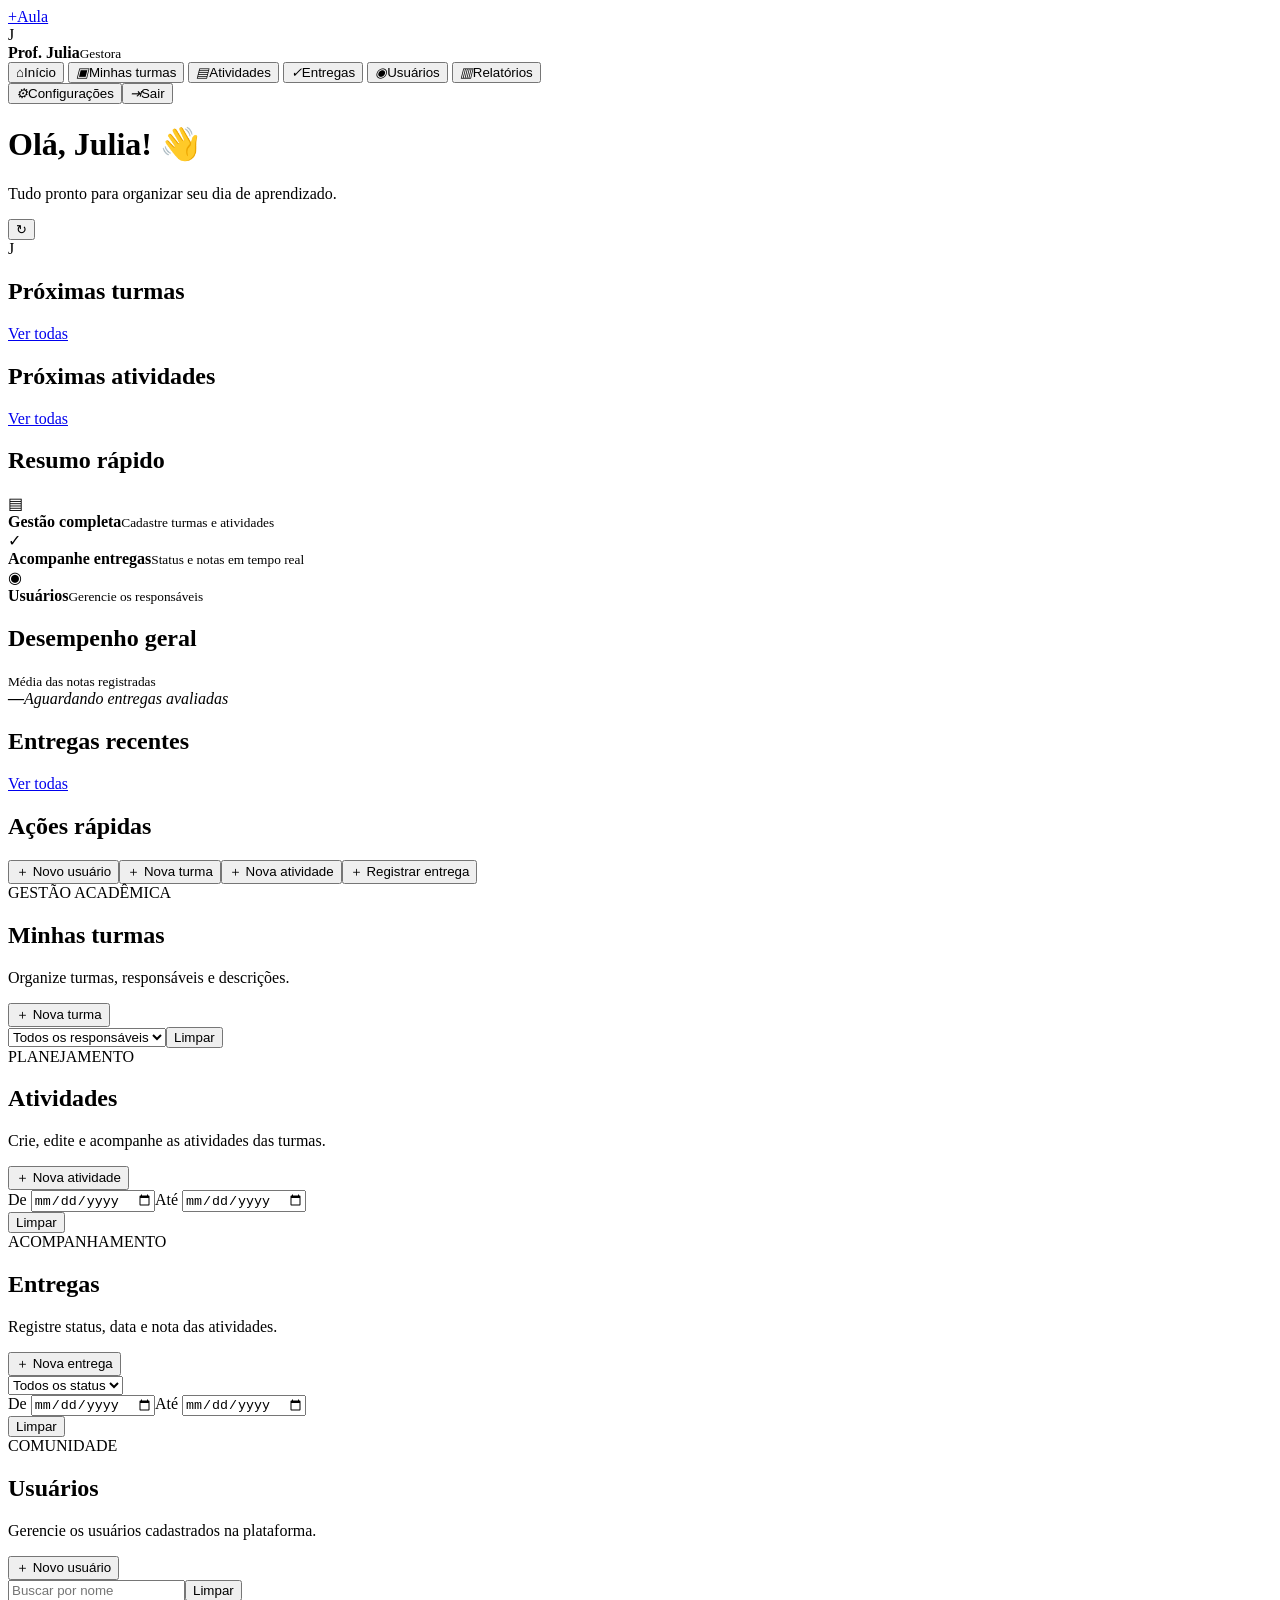
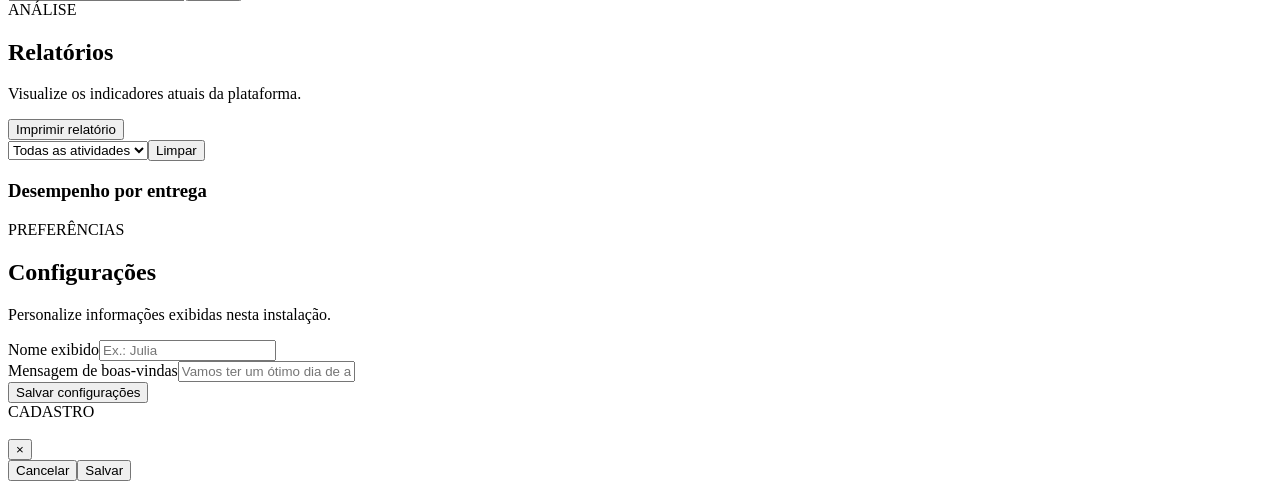
==== MaisAula/frontend/templates/index.html @ 70524c4a "Add files via upload" ====
<!doctype html>
<html lang="pt-BR">
<head><meta charset="utf-8"><meta name="viewport" content="width=device-width,initial-scale=1"><title>+Aula | Gestão escolar</title><link rel="stylesheet" href="/static/css/styles.css?v=4"></head>
<body>
<div class="app-shell"><aside class="sidebar">
  <a class="brand" href="#"><span>+</span>Aula</a>
  <div class="profile-mini"><div class="avatar small">J</div><div><b>Prof. Julia</b><small>Gestora</small></div></div>
  <nav>
    <button class="nav active" data-page="dashboard"><i>⌂</i><span>Início</span></button>
    <button class="nav" data-page="turmas"><i>▣</i><span>Minhas turmas</span></button>
    <button class="nav" data-page="atividades"><i>▤</i><span>Atividades</span></button>
    <button class="nav" data-page="entregas"><i>✓</i><span>Entregas</span></button>
    <button class="nav" data-page="usuarios"><i>◉</i><span>Usuários</span></button>
    <button class="nav" data-page="relatorios"><i>▥</i><span>Relatórios</span></button>
  </nav>
  <div class="sidebar-bottom"><button class="nav" data-page="configuracoes"><i>⚙</i><span>Configurações</span></button><button class="nav" id="exit-button"><i>⇥</i><span>Sair</span></button></div>
</aside><main class="content">
<header class="topbar"><div><h1 id="title">Olá, Julia! <span>👋</span></h1><p id="subtitle">Tudo pronto para organizar seu dia de aprendizado.</p></div><div class="top-actions"><button class="icon-btn" id="refresh-button" title="Atualizar dados">↻</button><div class="avatar">J</div></div></header>
<section id="dashboard" class="page active">
 <div class="dashboard-grid top-grid"><div class="panel upcoming dashboard-link" data-page="turmas" role="button" tabindex="0"><div class="panel-title"><h2>Próximas turmas</h2><a href="#" onclick="openPage('turmas');return false">Ver todas</a></div><div id="classes-list" class="schedule-list"></div></div><div class="panel pending dashboard-link" data-page="atividades" role="button" tabindex="0"><div class="panel-title"><h2>Próximas atividades</h2><a href="#" onclick="openPage('atividades');return false">Ver todas</a></div><div id="activities-list" class="activity-list"></div></div><div class="panel notices dashboard-link" data-page="usuarios" role="button" tabindex="0"><div class="panel-title"><h2>Resumo rápido</h2></div><div class="notice"><span class="bubble orange">▤</span><div><b>Gestão completa</b><small>Cadastre turmas e atividades</small></div></div><div class="notice"><span class="bubble blue">✓</span><div><b>Acompanhe entregas</b><small>Status e notas em tempo real</small></div></div><div class="notice"><span class="bubble purple">◉</span><div><b>Usuários</b><small>Gerencie os responsáveis</small></div></div></div></div>
 <div class="dashboard-grid bottom-grid"><div class="panel performance dashboard-link" data-page="relatorios" role="button" tabindex="0"><div class="panel-title"><div><h2>Desempenho geral</h2><small>Média das notas registradas</small></div></div><div class="performance-body"><div><strong id="performance-score">—</strong><em id="performance-label">Aguardando entregas avaliadas</em></div><div class="chart" id="performance-chart"></div></div></div><div class="panel recent dashboard-link" data-page="entregas" role="button" tabindex="0"><div class="panel-title"><h2>Entregas recentes</h2><a href="#" onclick="openPage('entregas');return false">Ver todas</a></div><div id="recent-deliveries"></div></div><div class="panel messages"><div class="panel-title"><h2>Ações rápidas</h2></div><div class="quick-actions"><button onclick="openForm('usuarios')">＋ Novo usuário</button><button onclick="openForm('turmas')">＋ Nova turma</button><button onclick="openForm('atividades')">＋ Nova atividade</button><button onclick="openForm('entregas')">＋ Registrar entrega</button></div></div></div><div class="stats-row" id="summary"></div>
</section>
<section id="turmas" class="page resource-page"><div class="resource-head"><div><span class="eyebrow">GESTÃO ACADÊMICA</span><h2>Minhas turmas</h2><p>Organize turmas, responsáveis e descrições.</p></div><button class="primary" onclick="openForm('turmas')">＋ Nova turma</button></div><div class="filters"><select id="turmas-responsavel"><option value="">Todos os responsáveis</option></select><button class="secondary" onclick="clearFilters('turmas')">Limpar</button></div><div class="class-cards" id="turmas-cards"></div><div class="panel table-panel" id="turmas-table"></div></section>
<section id="atividades" class="page resource-page"><div class="resource-head"><div><span class="eyebrow">PLANEJAMENTO</span><h2>Atividades</h2><p>Crie, edite e acompanhe as atividades das turmas.</p></div><button class="primary" onclick="openForm('atividades')">＋ Nova atividade</button></div><div class="filters"><div class="date-range"><label>De <input type="date" id="atividades-data-inicio"></label><label>Até <input type="date" id="atividades-data-fim"></label></div><button class="secondary" onclick="clearFilters('atividades')">Limpar</button></div><div class="panel table-panel" id="atividades-table"></div></section>
<section id="entregas" class="page resource-page"><div class="resource-head"><div><span class="eyebrow">ACOMPANHAMENTO</span><h2>Entregas</h2><p>Registre status, data e nota das atividades.</p></div><button class="primary" onclick="openForm('entregas')">＋ Nova entrega</button></div><div class="filters"><select id="entregas-status"><option value="">Todos os status</option><option>Pendente</option><option>Entregue</option><option>Atrasada</option></select><div class="date-range"><label>De <input type="date" id="entregas-data-inicio"></label><label>Até <input type="date" id="entregas-data-fim"></label></div><button class="secondary" onclick="clearFilters('entregas')">Limpar</button></div><div class="panel table-panel" id="entregas-table"></div></section>
<section id="usuarios" class="page resource-page"><div class="resource-head"><div><span class="eyebrow">COMUNIDADE</span><h2>Usuários</h2><p>Gerencie os usuários cadastrados na plataforma.</p></div><button class="primary" onclick="openForm('usuarios')">＋ Novo usuário</button></div><div class="filters"><input id="usuarios-nome" type="search" placeholder="Buscar por nome"><button class="secondary" onclick="clearFilters('usuarios')">Limpar</button></div><div class="panel table-panel" id="usuarios-table"></div></section>
<section id="relatorios" class="page resource-page"><div class="resource-head"><div><span class="eyebrow">ANÁLISE</span><h2>Relatórios</h2><p>Visualize os indicadores atuais da plataforma.</p></div><button class="primary" id="print-report">Imprimir relatório</button></div><div class="filters"><select id="relatorios-atividade"><option value="">Todas as atividades</option></select><button class="secondary" onclick="clearFilters('relatorios')">Limpar</button></div><div id="report-cards" class="stats-row"></div><div class="panel table-panel"><h3>Desempenho por entrega</h3><div id="report-table"></div></div></section>
<section id="configuracoes" class="page resource-page"><div class="resource-head"><div><span class="eyebrow">PREFERÊNCIAS</span><h2>Configurações</h2><p>Personalize informações exibidas nesta instalação.</p></div></div><div class="panel settings"><div class="field"><label>Nome exibido</label><input id="display-name" placeholder="Ex.: Julia"></div><div class="field"><label>Mensagem de boas-vindas</label><input id="welcome-message" placeholder="Vamos ter um ótimo dia de aprendizado."></div><div class="form-actions"><button class="primary" id="save-settings">Salvar configurações</button></div></div></section>
</main></div>
<div id="modal" class="modal hidden"><form class="modal-box" id="form"><div class="modal-head"><div><span class="eyebrow">CADASTRO</span><h3 id="modal-title"></h3></div><button type="button" class="close" onclick="closeModal()">×</button></div><div id="fields"></div><div class="form-actions"><button type="button" class="secondary" onclick="closeModal()">Cancelar</button><button class="primary">Salvar</button></div></form></div><div id="toast"></div><script src="/static/js/app.js?v=4"></script></body></html>
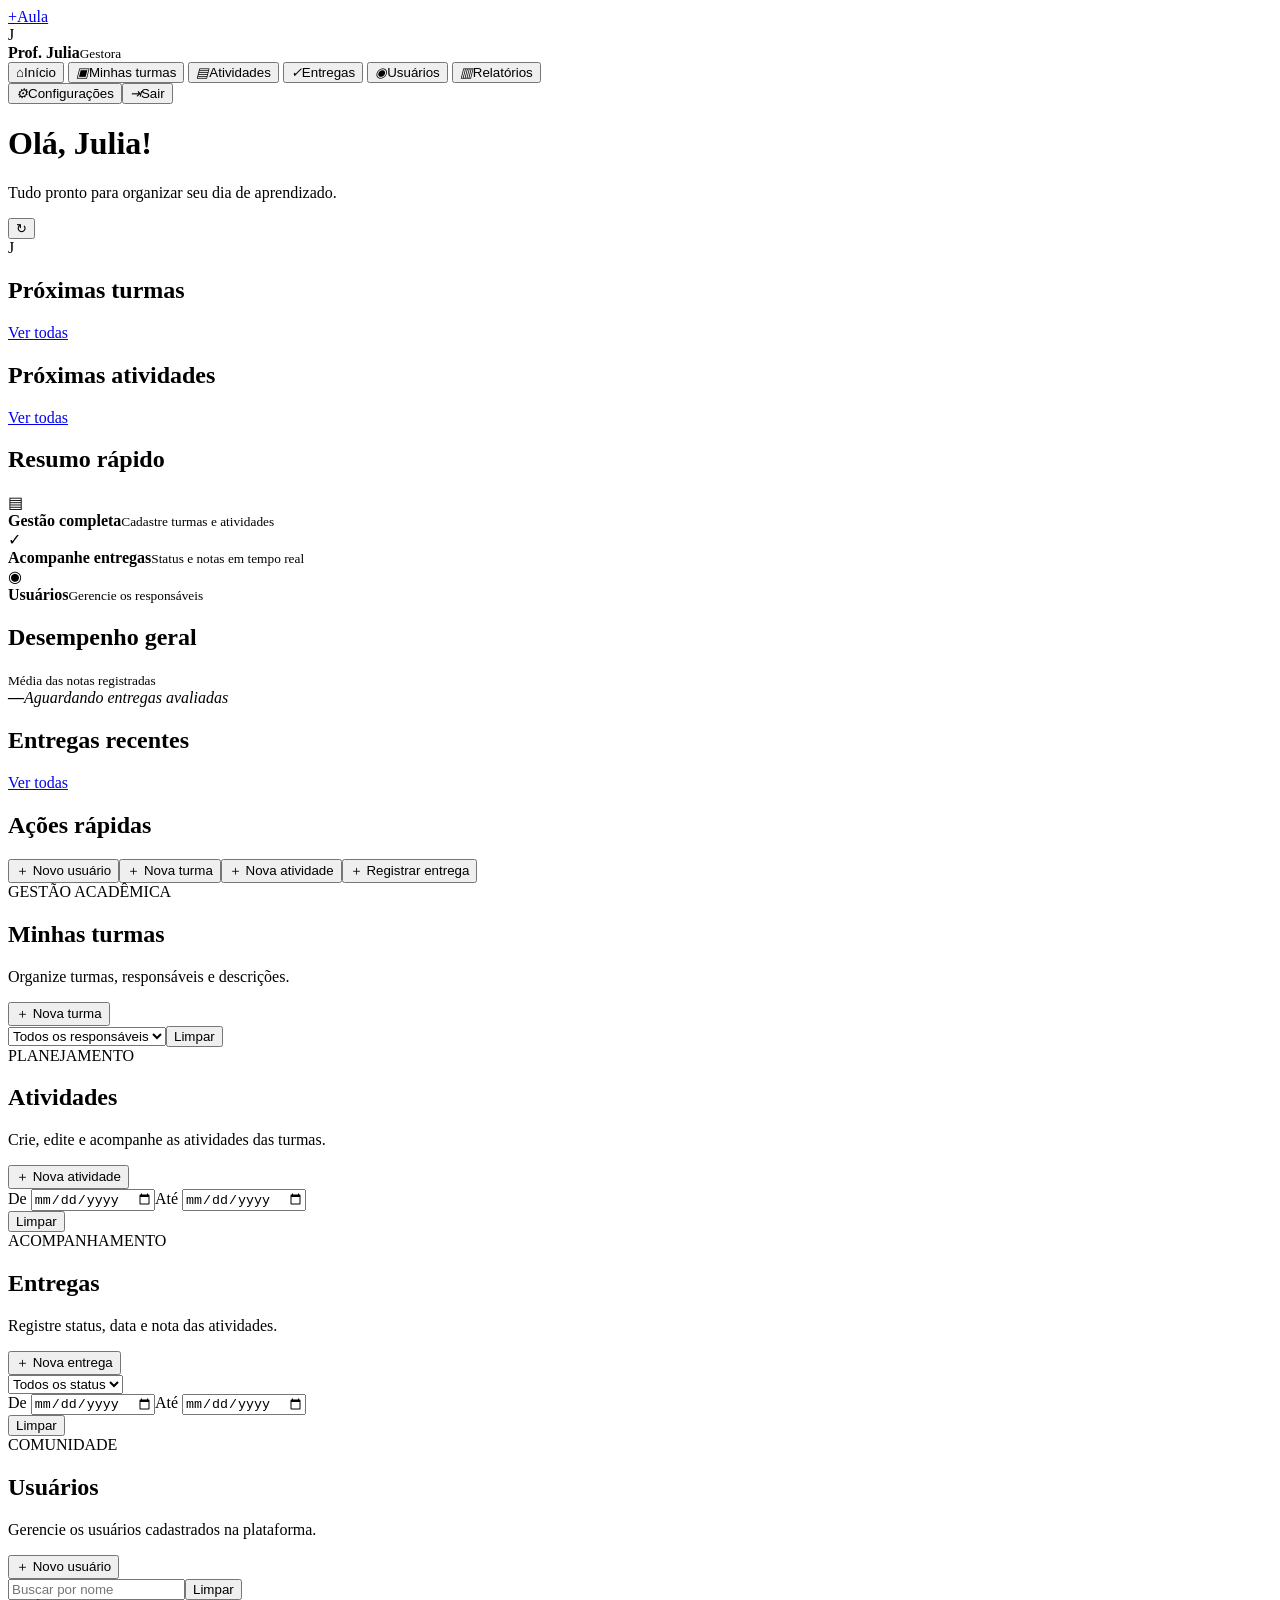
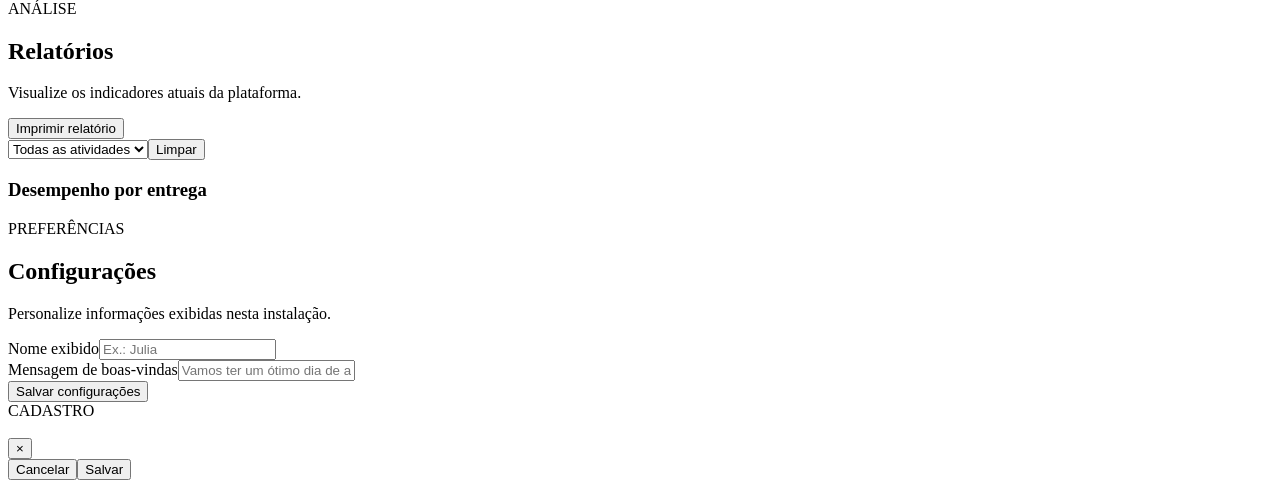
==== commit 311c0758: "Remove icon from header greeting" ====
--- a/MaisAula/frontend/templates/index.html
+++ b/MaisAula/frontend/templates/index.html
@@ -15,7 +15,7 @@
   </nav>
   <div class="sidebar-bottom"><button class="nav" data-page="configuracoes"><i>⚙</i><span>Configurações</span></button><button class="nav" id="exit-button"><i>⇥</i><span>Sair</span></button></div>
 </aside><main class="content">
-<header class="topbar"><div><h1 id="title">Olá, Julia! <span>👋</span></h1><p id="subtitle">Tudo pronto para organizar seu dia de aprendizado.</p></div><div class="top-actions"><button class="icon-btn" id="refresh-button" title="Atualizar dados">↻</button><div class="avatar">J</div></div></header>
+<header class="topbar"><div><h1 id="title">Olá, Julia! <span></span></h1><p id="subtitle">Tudo pronto para organizar seu dia de aprendizado.</p></div><div class="top-actions"><button class="icon-btn" id="refresh-button" title="Atualizar dados">↻</button><div class="avatar">J</div></div></header>
 <section id="dashboard" class="page active">
  <div class="dashboard-grid top-grid"><div class="panel upcoming dashboard-link" data-page="turmas" role="button" tabindex="0"><div class="panel-title"><h2>Próximas turmas</h2><a href="#" onclick="openPage('turmas');return false">Ver todas</a></div><div id="classes-list" class="schedule-list"></div></div><div class="panel pending dashboard-link" data-page="atividades" role="button" tabindex="0"><div class="panel-title"><h2>Próximas atividades</h2><a href="#" onclick="openPage('atividades');return false">Ver todas</a></div><div id="activities-list" class="activity-list"></div></div><div class="panel notices dashboard-link" data-page="usuarios" role="button" tabindex="0"><div class="panel-title"><h2>Resumo rápido</h2></div><div class="notice"><span class="bubble orange">▤</span><div><b>Gestão completa</b><small>Cadastre turmas e atividades</small></div></div><div class="notice"><span class="bubble blue">✓</span><div><b>Acompanhe entregas</b><small>Status e notas em tempo real</small></div></div><div class="notice"><span class="bubble purple">◉</span><div><b>Usuários</b><small>Gerencie os responsáveis</small></div></div></div></div>
  <div class="dashboard-grid bottom-grid"><div class="panel performance dashboard-link" data-page="relatorios" role="button" tabindex="0"><div class="panel-title"><div><h2>Desempenho geral</h2><small>Média das notas registradas</small></div></div><div class="performance-body"><div><strong id="performance-score">—</strong><em id="performance-label">Aguardando entregas avaliadas</em></div><div class="chart" id="performance-chart"></div></div></div><div class="panel recent dashboard-link" data-page="entregas" role="button" tabindex="0"><div class="panel-title"><h2>Entregas recentes</h2><a href="#" onclick="openPage('entregas');return false">Ver todas</a></div><div id="recent-deliveries"></div></div><div class="panel messages"><div class="panel-title"><h2>Ações rápidas</h2></div><div class="quick-actions"><button onclick="openForm('usuarios')">＋ Novo usuário</button><button onclick="openForm('turmas')">＋ Nova turma</button><button onclick="openForm('atividades')">＋ Nova atividade</button><button onclick="openForm('entregas')">＋ Registrar entrega</button></div></div></div><div class="stats-row" id="summary"></div>
